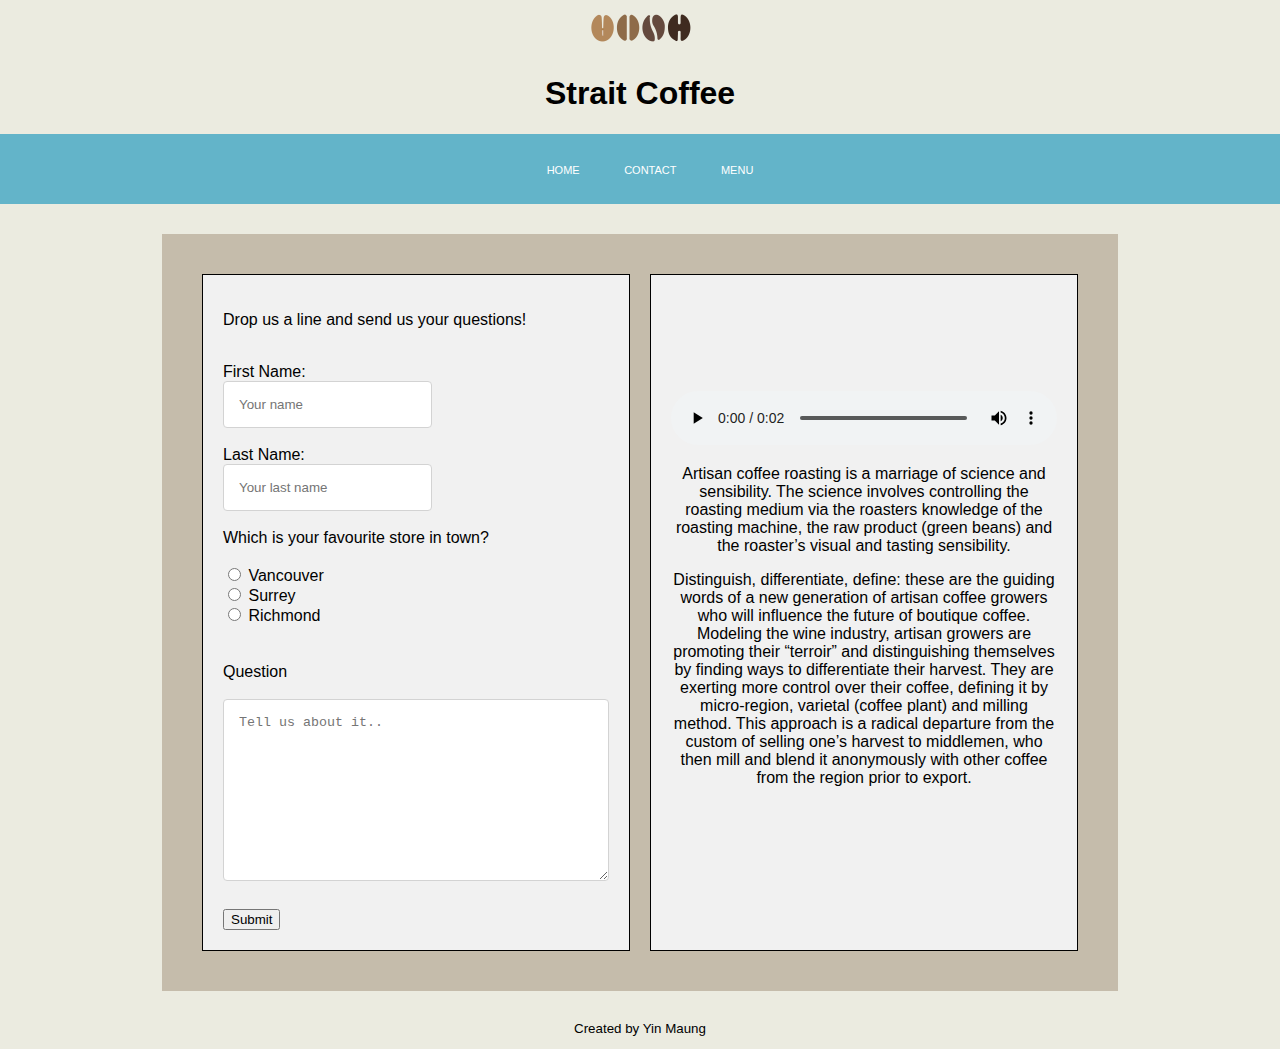
==== contact.html @ d701e60e "up" ====
<!DOCTYPE html>
<html>
  <head>
    <title>Strait Coffee - contact us</title>
    <link rel="stylesheet" href="css/style.css">
    <link href="images/favicon.ico" rel="icon">
  </head>
  <body>
    <header>
      <img src="images/logo2.png" alt="Strait Coffee logo">
      <h1>Strait Coffee</h1>
    <header>
    <nav>
      <ul>
          <li><a href="index.html">home</a></li>
          <li><a href="contact.html">contact</a></li>
          <li><a href="menu.html">menu</a></li>
      </ul>
    </nav>
    <main>
      <section>
        <form action="action_page.php">
          <p class="qaparagraph">Drop us a line and send us your questions!</p>
          <br>
          <label class="altlabel" for="fname">First Name:</label>
          <input type="text" id="fname" name="fname" placeholder="Your name">
          <br>
          <label class="altlabel" for="lname">Last Name:</label>
          <input type="text" id="lname" name="lname" placeholder="Your last name">
          <br>
          <label class="altlabel" for="fstore">Which is your favourite store in town?</label>
          <br>
          <div class="favstore">
          <input type="radio" id="fstore-vancouver" name="fstore" value="vancouver">
          <label for="vancouver">Vancouver</label>
          <br>
          <input type="radio" id="fstore-surrey" name="fstore" value="surrey">
          <label for="surrey">Surrey</label>
          <br>
          <input type="radio" id="fstore-richmond" name="fstore" value="richmond">
          <label for="richmond">Richmond</label>
          </div>
          <br>
          <label class="altlabel" for="questionbox">Question</label>
          <br>
          <textarea rows="10" id="questionbox" name="questionbox" placeholder="Tell us about it.."></textarea>
          <br>
          <input type="submit" value="Submit">
        </form>
      </section>
      <section>
        <video controls autoplay>
          <source src="multimedia/latte.mp4" type="video/mp4">
          <source src="multimedia/latte.ogg" type="video/ogg">
            Your browser does not support the video tag.
        </video>
        <p>Artisan coffee roasting is a marriage of science and sensibility. The science involves
           controlling the roasting medium via the roasters knowledge of the roasting machine,
            the raw product (green beans) and the roaster’s visual and tasting sensibility.</p>
        <p>Distinguish, differentiate, define: these are the guiding words of a new generation
           of artisan coffee growers who will influence the future of boutique coffee. Modeling
            the wine industry, artisan growers are promoting their “terroir” and distinguishing
             themselves by finding ways to differentiate their harvest. They are exerting more
              control over their coffee, defining it by micro-region, varietal (coffee plant) and
               milling method. This approach is a radical departure from the custom of selling one’s
                harvest to middlemen, who then mill and blend it anonymously with other coffee from
                 the region prior to export.</p>
      </section>
    </main>
      <footer>
        <p>Created by Yin Maung</p>
      </footer>
  </body>
</html>
---- css/style.css ----
/* Colour Palette
White: #FFFFFF
Beige: #C5BCAB
Ivory: #EBEBE0
Blue: #63B4C9
Brown: #4C3639
*/

/* || Main Structure */

body {
  margin:0;
  background-color: #EBEBE0;
}

header {
  width:100%;
  text-align: center;
}

main {
  width:70%;
  margin:30px auto;
  background-color: #C5BCAB;
  padding:30px;
}

main {
  display: flex;
  flex-direction: row;
}

section {
  background-color: #f1f1f1;
  width: 50%;
  margin: 10px;
  padding: 20px;
  border: 1px solid black;
}

.featureimg {
  width: 100%;
}


/* || Typography */

@font-face {
    font-family: SEGOEUI;
    src:
        url("../fonts/SEGOEUI.ttf");
        url(//c.s-microsoft.com/static/fonts/segoe-ui/west-european/light/latest.woff2) format("woff2"),
        url(//c.s-microsoft.com/static/fonts/segoe-ui/west-european/light/latest.woff) format("woff"),
        url(//c.s-microsoft.com/static/fonts/segoe-ui/west-european/light/latest.ttf) format("truetype");
    font-weight: thin;
    font-style: normal;
}

body {
  font-family: SEGOEUI, arial, sans-serif;
}

footer {
  font-size: smaller;
}

/* || Navigation */

nav {
  width:100%;
  padding:10px;
  text-align: center;
  background-color: #63B4C9;
}


ul {
  padding:0;
}

li {
  display: inline-block;
}

a {
  text-decoration: none;
  padding: 10px 20px;
  font-variant: small-caps;
}

a:link{
  color:#FFFFFF;
}

a:visited{
    color:#EBEBE0;
}

a:hover{
    color:#4C3639;
    text-shadow: 2px 2px 2px rgba(0,0,0,0.3);
}
}

a:active{
  color:#4C3639;
  font-weight:bold;
}

/* || FORM STYLES */

.qaparagraph {
  text-align: left;
}

.favstore {
  text-align: left;
  margin-bottom: 20px
}

.altlabel {
  display: block;
  text-align: left;
}

input[type="text"], textarea {
  display: block;
  padding: 15px;
  border: 1.5px solid lightgray;
  border-radius: 4px;
}

input[type=text]:focus {
  width: 50%;
}

textarea {
  box-sizing: border-box;
  width: 100%;
  height: auto;
  margin-bottom: 10px;
  margin-left: auto;
  margin-right: auto;

}

input[type="submit"] {
  display: block;
}


/* || VIDEO AND TRANSITIONS */

video {
  width: 100%;
  height: auto;
}

/* ZOOM */

.zoom figure img {
  width: 100%;
}

figure {
  margin: 0;
  padding: 0;
  background: #fff;
  overflow: hidden;
}

.zoom figure img {
  -webkit-transform: scale(1);
  transform: scale(1);
  -webkit-transition: .3s ease-in-out;
  transition: .3s ease-in-out;
}

.zoom:hover figure img {
  -webkit-transform: scale(1.3);
  transform: scale(1.3);
}

/* GRAYSCALE */

.blackwhite figure img {
  width: 100%;
}

.blackwhite figure img {
  -webkit-filter: grayscale(100%);
  filter: grayscale(100%);
  -webkit-transition: .2s ease-in-out;
  transition: .2s ease-in-out
}

.blackwhite figure:hover img {
  -webkit-filter: grayscale(0);
  filter: grayscale(0);
}

/*MEDIA QUERY */
@media screen and (max-width: 800px){
  main {
    width:70%;
    margin:30px auto;
    background-color: #EBEBE0;
    padding:auto;
  }

  @media screen and (max-width: 1200px){
  main {
    width:70%;
    margin:10px auto;
    background-color: white;
    padding:10px;
  }
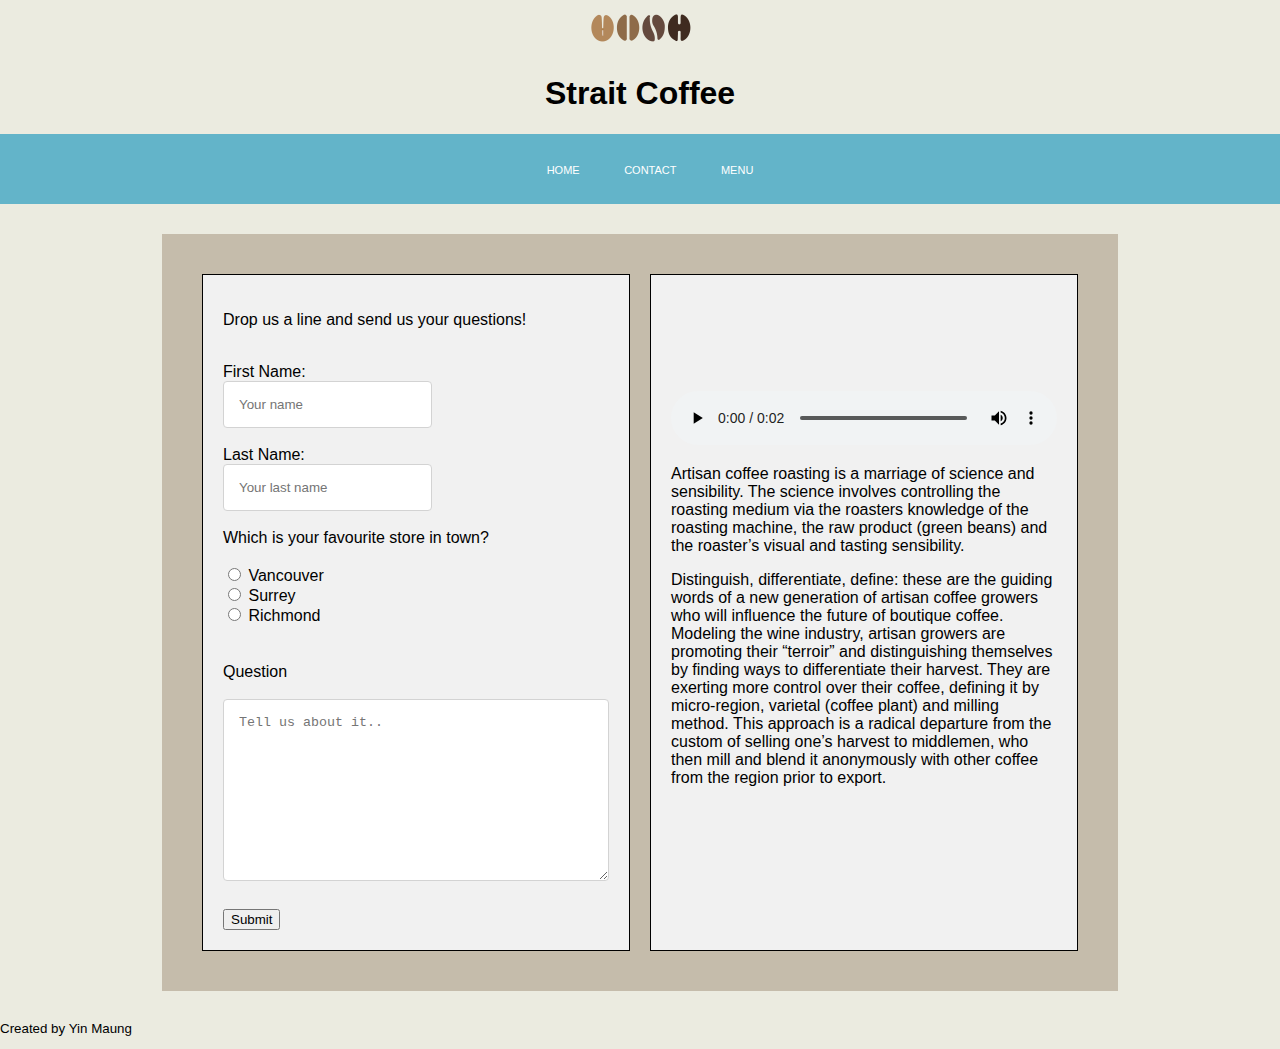
==== commit 1a31f7bd: "update" ====
--- a/contact.html
+++ b/contact.html
@@ -1,6 +1,7 @@
 <!DOCTYPE html>
-<html>
+<html lang="en" dir="ltr">
   <head>
+    <meta charset="utf-8">
     <title>Strait Coffee - contact us</title>
     <link rel="stylesheet" href="css/style.css">
     <link href="images/favicon.ico" rel="icon">
@@ -9,7 +10,7 @@
     <header>
       <img src="images/logo2.png" alt="Strait Coffee logo">
       <h1>Strait Coffee</h1>
-    <header>
+    </header>
     <nav>
       <ul>
           <li><a href="index.html">home</a></li>
@@ -28,7 +29,7 @@
           <label class="altlabel" for="lname">Last Name:</label>
           <input type="text" id="lname" name="lname" placeholder="Your last name">
           <br>
-          <label class="altlabel" for="fstore">Which is your favourite store in town?</label>
+          <label class="altlabel" for="fstore">Which is your favourite store in town? </label>
           <br>
           <div class="favstore">
           <input type="radio" id="fstore-vancouver" name="fstore" value="vancouver">
--- a/css/style.css
+++ b/css/style.css
@@ -49,12 +49,11 @@
     font-family: SEGOEUI;
     src:
         url("../fonts/SEGOEUI.ttf");
-        url(//c.s-microsoft.com/static/fonts/segoe-ui/west-european/light/latest.woff2) format("woff2"),
+      /*  url(//c.s-microsoft.com/static/fonts/segoe-ui/west-european/light/latest.woff2) format("woff2"),
         url(//c.s-microsoft.com/static/fonts/segoe-ui/west-european/light/latest.woff) format("woff"),
-        url(//c.s-microsoft.com/static/fonts/segoe-ui/west-european/light/latest.ttf) format("truetype");
-    font-weight: thin;
-    font-style: normal;
-}
+        url(//c.s-microsoft.com/static/fonts/segoe-ui/west-european/light/latest.ttf) format("truetype");*/
+    font-weight: 100;
+    font-style: normal; }
 
 body {
   font-family: SEGOEUI, arial, sans-serif;
@@ -98,9 +97,7 @@
 
 a:hover{
     color:#4C3639;
-    text-shadow: 2px 2px 2px rgba(0,0,0,0.3);
-}
-}
+    text-shadow: 2px 2px 2px rgba(0,0,0,0.3); }
 
 a:active{
   color:#4C3639;
@@ -204,14 +201,17 @@
   main {
     width:70%;
     margin:30px auto;
+    flex-direction: column;
     background-color: #EBEBE0;
-    padding:auto;
+    padding: 10px;
   }
+}
 
   @media screen and (max-width: 1200px){
   main {
     width:70%;
     margin:10px auto;
     background-color: white;
-    padding:10px;
+    padding: 10px;
   }
+}
